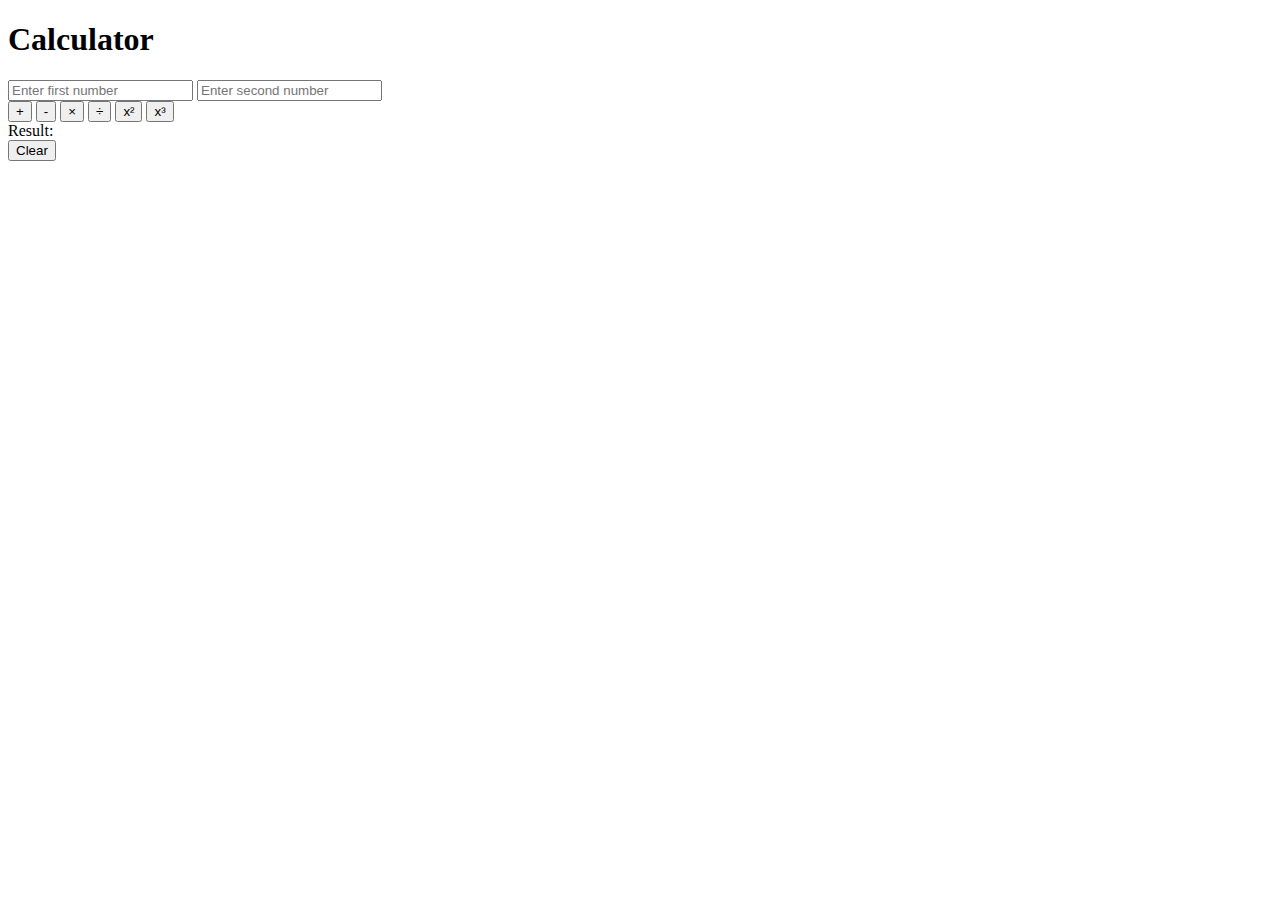
==== html/index.html @ 60e312a2 "first" ====
<!DOCTYPE html>
<html lang="en">
<head>
    <meta charset="UTF-8">
    <meta name="viewport" content="width=device-width, initial-scale=1.0">
    <title>Simple Calculator</title>
    <link rel="stylesheet" href="css/style.css">
</head>
<body>
    <div class="calculator">
        <h1>Calculator</h1>
        <div class="input-section">
            <input type="number" id="num1" placeholder="Enter first number">
            <input type="number" id="num2" placeholder="Enter second number">
          
        </div>
        <div class="buttons">
            <button onclick="calculate('add')">+</button>
            <button onclick="calculate('subtract')">-</button>
            <button onclick="calculate('multiply')">×</button>
            <button onclick="calculate('divide')">÷</button>
            <button onclick="calculate('square')">x²</button>
            <button onclick="calculate('cube')">x³</button>
  </div>
  <div id="result">Result: </div>
            <button onclick="clearAll()" class="clear-btn">Clear</button> <!-- Clear button -->
      
    </div>
    <script src="js/script.js"></script>
</body>
</html>
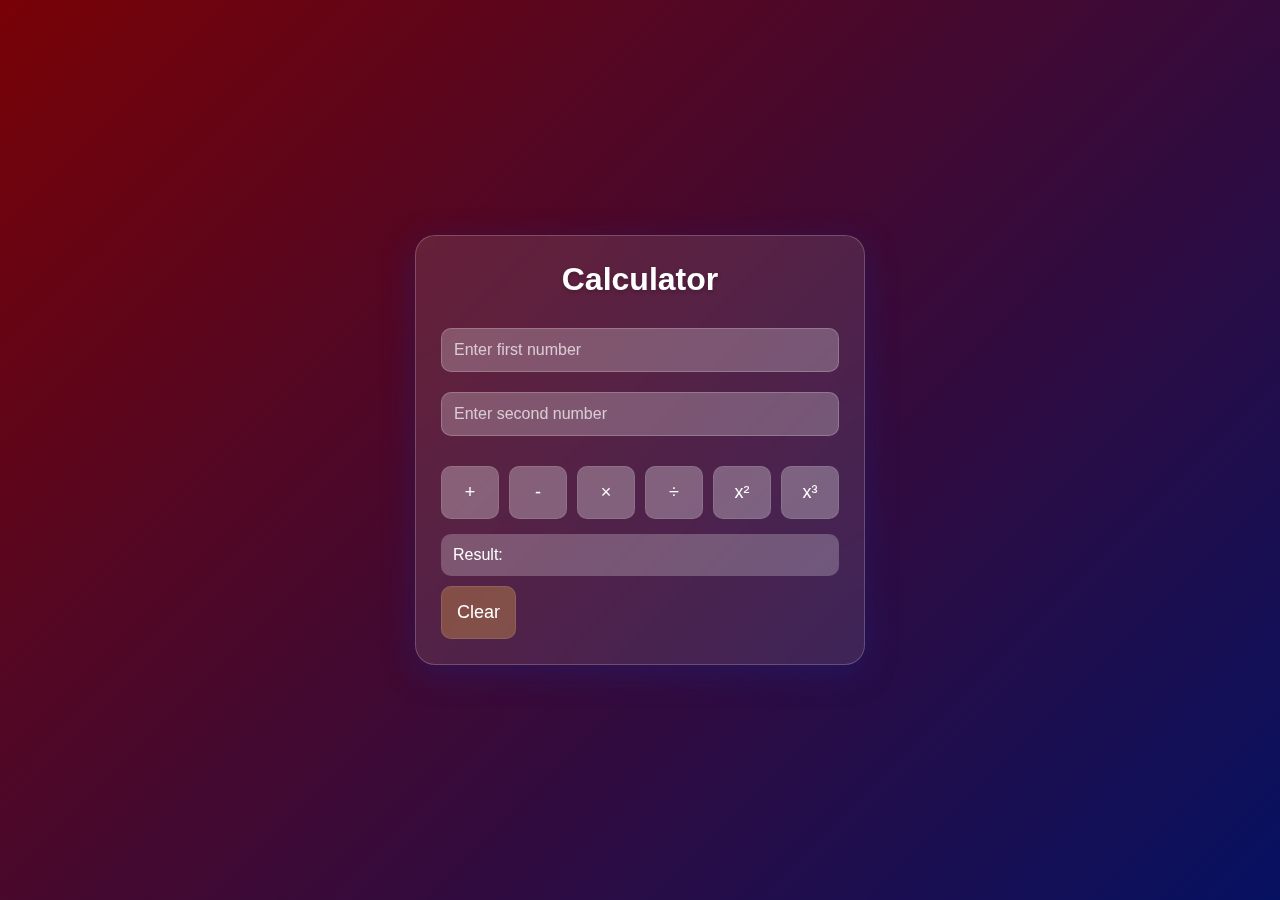
==== commit a758a11b: "last" ====
--- a/html/index.html
+++ b/html/index.html
@@ -4,7 +4,7 @@
     <meta charset="UTF-8">
     <meta name="viewport" content="width=device-width, initial-scale=1.0">
     <title>Simple Calculator</title>
-    <link rel="stylesheet" href="css/style.css">
+    <link rel="stylesheet" href="/css/styles.css">
 </head>
 <body>
     <div class="calculator">
@@ -23,9 +23,9 @@
             <button onclick="calculate('cube')">x³</button>
   </div>
   <div id="result">Result: </div>
-            <button onclick="clearAll()" class="clear-btn">Clear</button> <!-- Clear button -->
+            <button onclick="clearAll()" class="clear-btn">Clear</button> <!-- New Clear button -->
       
     </div>
-    <script src="js/script.js"></script>
+    <script src="/javascript/script.js"></script>
 </body>
 </html>--- a/css/styles.css
+++ b/css/styles.css
@@ -0,0 +1,106 @@
+* {
+    margin: 0;
+    padding: 0;
+    box-sizing: border-box;
+}
+
+body {
+    font-family: Arial, sans-serif;
+    display: flex;
+    justify-content: center;
+    align-items: center;
+    min-height: 100vh;
+
+    background: linear-gradient(135deg, #780206 0%, #061161 100%);
+
+}
+.calculator {
+
+    background: rgba(255, 255, 255, 0.1);
+    border-radius: 20px;
+    padding: 25px;
+    backdrop-filter: blur(10px);
+    -webkit-backdrop-filter: blur(10px);
+    border: 1px solid rgba(255, 255, 255, 0.2);
+    box-shadow: 0 8px 32px rgba(31, 38, 135, 0.37);
+    width: 450px;
+}
+
+h1 {
+    text-align: center;
+    margin-bottom: 20px;
+    color: #ffffff;
+    text-shadow: 0 2px 4px rgba(0, 0, 0, 0.2);
+}
+
+.input-section {
+    margin-bottom: 20px;
+}
+
+input[type="number"] {
+    width: 100%;
+    padding: 12px;
+    margin: 10px 0;
+
+    background: rgba(255, 255, 255, 0.15);
+    border: 1px solid rgba(255, 255, 255, 0.2);
+    border-radius: 10px;
+    font-size: 16px;
+    color: #ffffff;
+    backdrop-filter: blur(5px);
+    -webkit-backdrop-filter: blur(5px);
+}
+
+input[type="number"]::placeholder {
+    color: rgba(255, 255, 255, 0.7);
+}
+
+#result {
+    margin-top: 15px;
+    padding: 12px;
+
+    background: rgba(255, 255, 255, 0.15);
+    border-radius: 10px;
+    color: #ffffff;
+    backdrop-filter: blur(5px);
+    -webkit-backdrop-filter: blur(5px);
+}
+
+.buttons {
+    display: grid;
+    grid-template-columns: repeat(6, 1fr);
+    gap: 10px;
+}
+
+button {
+    padding: 15px;
+    font-size: 18px;
+
+    background: rgba(255, 255, 255, 0.2);
+    color: #ffffff;
+    border: 1px solid rgba(255, 255, 255, 0.1);
+    border-radius: 10px;
+    cursor: pointer;
+    backdrop-filter: blur(5px);
+    -webkit-backdrop-filter: blur(5px);
+    transition: all 0.3s ease;
+}
+
+button:hover {
+    background: rgba(255, 255, 255, 0.3);
+    transform: translateY(-2px);
+    box-shadow: 0 4px 15px rgba(0, 0, 0, 0.2);
+}
+
+button:active {
+    transform: translateY(0);
+}
+.clear-btn {
+    background: rgba(255, 165, 0, 0.2); 
+    grid-column: span 3;
+    margin-top: 10px;
+}
+
+.clear-btn:hover {
+    background: rgba(255, 165, 0, 0.3); 
+}